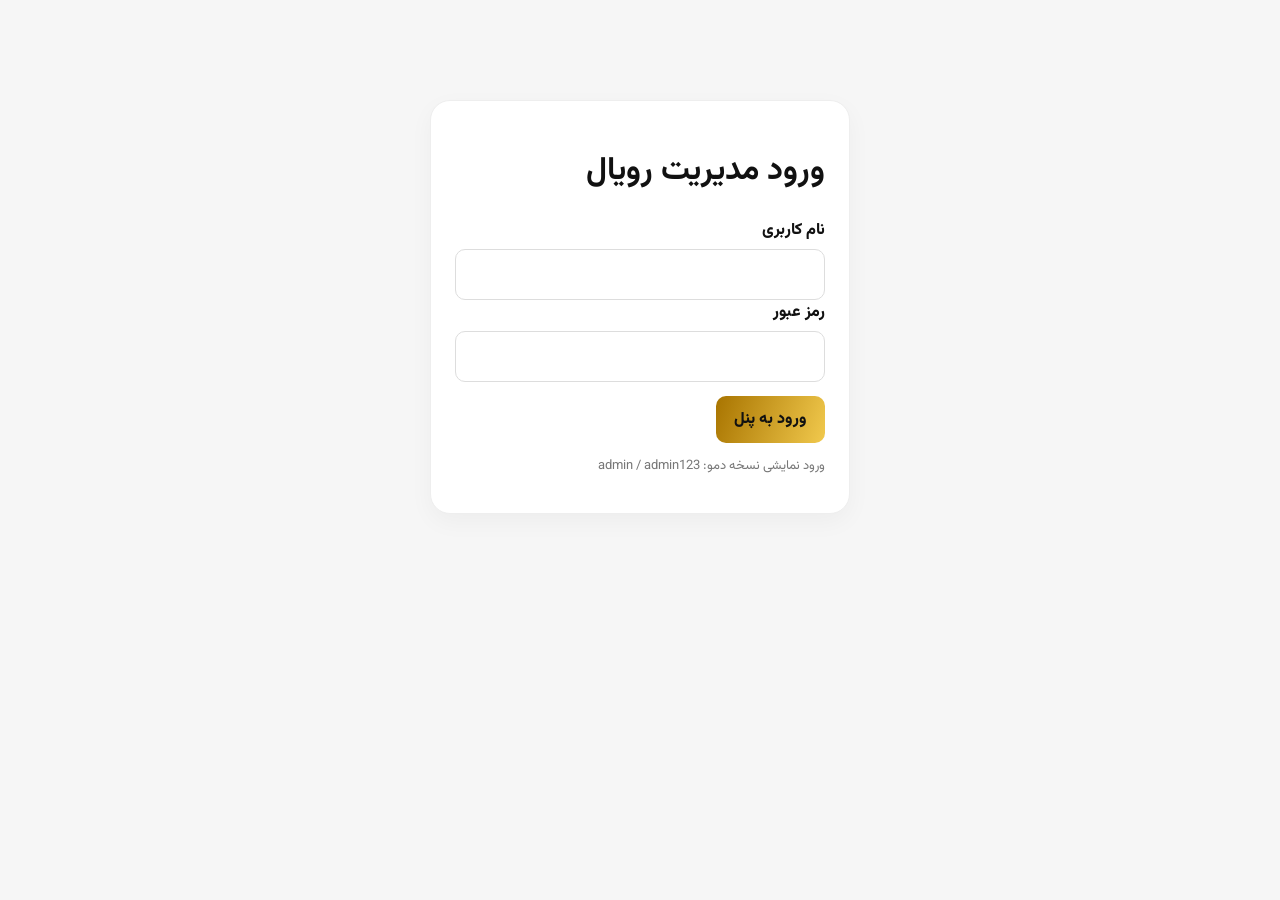
==== admin.html @ 1d859d81 "Add files via upload" ====
<!doctype html><html lang="fa" dir="rtl"><head><meta charset="utf-8"><meta name="viewport" content="width=device-width,initial-scale=1"><title>پنل مدیریت رویال</title><link rel="preconnect" href="https://fonts.googleapis.com"><link rel="preconnect" href="https://fonts.gstatic.com" crossorigin><link href="https://fonts.googleapis.com/css2?family=Vazirmatn:wght@400;500;600;700;800&display=swap" rel="stylesheet"><link rel="stylesheet" href="style.css"><style>body{background:#f6f6f6}.admin{padding:30px 0}.panel{background:#fff;border:1px solid #eee;border-radius:20px;padding:24px;margin-bottom:20px;box-shadow:0 8px 25px #0000000a}.admin h1{margin-top:0}.form-grid{display:grid;grid-template-columns:repeat(2,1fr);gap:14px}.form-grid.full{grid-template-columns:1fr}.field label{display:block;font-weight:800;margin-bottom:6px}.field input,.field textarea,.field select{width:100%;padding:12px;border:1px solid #ddd;border-radius:10px;font:inherit}.field textarea{min-height:100px}.actions{display:flex;gap:10px;flex-wrap:wrap;margin-top:14px}.btn{border:0;border-radius:10px;padding:11px 18px;font:inherit;font-weight:800;cursor:pointer}.primary{background:linear-gradient(110deg,#a87400,#f1c94d);color:#111}.danger{background:#171717;color:#fff}.post-row{display:grid;grid-template-columns:100px 1fr auto;gap:15px;align-items:center;border:1px solid #eee;padding:12px;border-radius:14px;margin:10px 0}.post-row img{width:100px;height:75px;object-fit:cover;border-radius:10px}.social-row{display:grid;grid-template-columns:1fr 2fr auto;gap:10px;margin-bottom:10px}.login{max-width:420px;margin:100px auto}.hidden{display:none!important}.hint{color:#777;font-size:13px}@media(max-width:700px){.form-grid,.social-row{grid-template-columns:1fr}.post-row{grid-template-columns:80px 1fr}.post-row .actions{grid-column:1/-1}.post-row img{width:80px;height:65px}}</style></head><body><div id="login" class="login container panel"><h1>ورود مدیریت رویال</h1><div class="field"><label>نام کاربری</label><input id="user"></div><div class="field"><label>رمز عبور</label><input id="pass" type="password"></div><div class="actions"><button class="btn primary" onclick="login()">ورود به پنل</button></div><p class="hint">ورود نمایشی نسخه دمو: admin / admin123</p></div>
<div id="dashboard" class="hidden admin container"><div class="panel"><h1>پنل مدیریت رویال</h1><p>شماره تماس، اطلاعات تماس، شبکه‌های اجتماعی و آگهی‌ها از همین‌جا قابل تغییر هستند.</p><div class="actions"><a class="btn primary" href="index.html">مشاهده سایت</a><button class="btn danger" onclick="logout()">خروج</button></div></div>
<div class="panel"><h2>اطلاعات تماس و شبکه‌های اجتماعی</h2><div class="form-grid"><div class="field"><label>شماره تماس</label><input id="phone"></div><div class="field"><label>آدرس دفتر</label><input id="address"></div></div><div class="field"><label>متن تماس</label><textarea id="contactText"></textarea></div><h3>شبکه‌های اجتماعی</h3><div id="socialEditor"></div><div class="actions"><button class="btn" onclick="addSocial()">+ افزودن شبکه اجتماعی</button><button class="btn primary" onclick="saveSettings()">ذخیره تنظیمات</button></div></div>
<div class="panel"><h2 id="postFormTitle">افزودن آگهی جدید</h2><input type="hidden" id="postId"><div class="form-grid"><div class="field"><label>عنوان ملک</label><input id="title"></div><div class="field"><label>منطقه</label><input id="location"></div><div class="field"><label>متراژ</label><input id="area"></div><div class="field"><label>تعداد خواب</label><input id="rooms"></div><div class="field"><label>قیمت</label><input id="price"></div><div class="field"><label>لینک تصویر</label><input id="image"></div></div><div class="field"><label>یا تصویر را از گوشی انتخاب کنید</label><input id="imageFile" type="file" accept="image/*"></div><div class="actions"><label><input id="featured" type="checkbox" checked> نمایش در پیشنهاد رویال</label></div><div class="actions"><button class="btn primary" onclick="savePost()">ذخیره آگهی</button><button class="btn" onclick="resetPost()">پاک کردن فرم</button></div></div>
<div class="panel"><h2>آگهی‌های موجود</h2><div id="postsList"></div></div></div><script src="admin.js"></script></body></html>
---- style.css ----
:root{--gold:#d9a928;--gold2:#f4cf55;--gold3:#ffe58a;--dark:#111;--soft:#f7f7f7;--border:#ead9a6;--shadow:0 18px 45px rgba(112,77,8,.14)}*{box-sizing:border-box}html{scroll-behavior:smooth}body{margin:0;font-family:Vazirmatn,Tahoma,sans-serif;color:var(--dark);background:#fff}.container{width:min(1180px,calc(100% - 32px));margin:auto}.site-header{position:relative;background:#fff;border-bottom:1px solid #eee;z-index:20}.nav-wrap{height:76px;display:flex;align-items:center;gap:30px}.brand{display:flex;align-items:center;gap:8px;text-decoration:none;color:#111;margin-left:auto}.brand b{display:block;font-size:25px}.brand small{display:block;font-size:8px;letter-spacing:1px;color:#a87709}.brand-mark{font-size:38px;color:var(--gold);text-shadow:0 1px 8px #e8bd42}.desktop-nav{display:flex;gap:28px}.desktop-nav a,.mobile-menu a{color:#111;text-decoration:none;font-size:14px;font-weight:600}.phone-btn,.gold-btn{background:linear-gradient(115deg,#a87400,#e6b52e,#ffd95f,#bd8609);color:#111;border:0;border-radius:12px;text-decoration:none;font-weight:800;box-shadow:0 8px 22px rgba(189,134,9,.25);cursor:pointer}.phone-btn{padding:11px 18px;margin-left:0}.menu-btn{display:none;border:0;background:none;font-size:28px}.mobile-menu{display:none;padding:16px 20px;border-top:1px solid #eee}.mobile-menu a{display:block;padding:12px 0}.hero{position:relative;padding:28px 0 0;min-height:650px;background:linear-gradient(#fff 0 60%,#fafafa 60%)}.hero-bg{height:430px;border-radius:0 0 28px 28px;background:linear-gradient(90deg,rgba(0,0,0,.05),rgba(0,0,0,.6)),url('https://images.unsplash.com/photo-1600585154340-be6161a56a0c?auto=format&fit=crop&w=1800&q=85') center/cover}.hero-content{position:absolute;top:105px;right:0;left:0;color:#fff}.hero-copy{text-align:right;max-width:600px;margin-right:auto;padding:70px 35px}.gold-line{display:block;width:90px;height:5px;background:linear-gradient(90deg,var(--gold),var(--gold3));border-radius:20px;margin-bottom:20px}.hero h1{font-size:46px;margin:0 0 12px;text-shadow:0 4px 20px #000}.hero h1 strong{color:var(--gold2)}.hero p{font-size:20px}.search-box{position:absolute;bottom:0;right:0;left:0;background:#fff;border:1px solid #e8c865;border-radius:24px;box-shadow:var(--shadow);overflow:hidden}.tabs{display:flex;border-bottom:1px solid #eee}.tab{flex:1;background:#fff;border:0;padding:18px;font-family:inherit;font-size:18px;font-weight:800;cursor:pointer}.tab.active{background:linear-gradient(100deg,#b77d00,#f0c94e,#b77d00);color:#111}.search-fields{display:grid;grid-template-columns:1fr 2fr 1fr auto;gap:12px;padding:20px}.search-fields select{height:54px;border:1px solid #ddd;border-radius:12px;background:#fff;padding:0 16px;font-family:inherit;color:#333}.gold-btn{padding:0 28px;font-family:inherit;font-size:16px}.section{padding:80px 0}.featured-section{background:#fff}.section-title{display:flex;align-items:center;justify-content:flex-start;gap:12px;margin-bottom:26px}.section-title h2{font-size:31px;margin:0}.section-title span{font-size:30px;color:var(--gold)}.property-grid{display:grid;grid-template-columns:repeat(3,1fr);gap:20px}.property-card{border:1px solid #eee;border-radius:20px;overflow:hidden;background:#fff;box-shadow:0 8px 28px rgba(0,0,0,.07);transition:.25s}.property-card:hover{transform:translateY(-5px);box-shadow:0 15px 35px rgba(174,121,0,.18)}.property-image{height:235px;position:relative;background:#ddd}.property-image img{width:100%;height:100%;object-fit:cover}.badge{position:absolute;top:14px;right:14px;background:linear-gradient(100deg,#a97400,#f3cf55);padding:7px 15px;border-radius:10px;font-weight:800}.property-body{padding:18px}.property-title{font-size:19px;font-weight:800;margin:0 0 14px}.meta{display:flex;justify-content:space-between;gap:8px;color:#666;font-size:13px}.price{margin:16px 0;font-size:17px;font-weight:900;color:#9b6c05}.card-btn{display:block;text-align:center;text-decoration:none;background:linear-gradient(110deg,#a87400,#f1c94d,#b98109);color:#111;border-radius:11px;padding:12px;font-weight:900}.outline-btn{display:block;width:380px;max-width:100%;margin:34px auto 0;text-align:center;text-decoration:none;color:#9b6c05;border:1px solid #c99927;border-radius:12px;padding:13px;font-weight:800}.about-section{background:#fafafa;padding:70px 0}.about-box{display:flex;justify-content:space-between;gap:30px;align-items:center;border:1px solid #eee;border-radius:25px;padding:40px;background:#fff}.eyebrow{color:#a77508;font-weight:900;letter-spacing:1px}.about-box h2{font-size:30px}.about-stat{width:210px;height:210px;border-radius:50%;border:2px solid #d7ae3c;display:flex;align-items:center;justify-content:center;flex-direction:column;text-align:center}.about-stat b{font-size:55px;color:var(--gold)}.contact-section{background:#101010;color:#fff;padding:75px 0;border-top:4px solid var(--gold)}.contact-grid{display:grid;grid-template-columns:1.4fr 1fr 1fr;gap:50px}.contact-grid h2{font-size:38px}.contact-grid h3{color:var(--gold2)}.big-phone{display:inline-block;color:var(--gold2);font-size:25px;font-weight:900;text-decoration:none;margin-top:20px}.social-links{display:flex;gap:10px;flex-wrap:wrap}.social-links a{display:inline-flex;width:44px;height:44px;border-radius:50%;align-items:center;justify-content:center;background:linear-gradient(130deg,#b77e00,#f4d05b);color:#111;text-decoration:none;font-weight:900}.footer-links{display:flex;flex-direction:column;gap:13px}.footer-links a{color:#fff;text-decoration:none}footer{background:linear-gradient(110deg,#9f6d00,#f0c64c,#b67c05);padding:20px;text-align:center;font-size:13px}.admin-link{position:fixed;left:15px;bottom:15px;background:#111;color:#fff;padding:8px 12px;border-radius:8px;text-decoration:none;opacity:.25}.admin-link:hover{opacity:1}@media(max-width:900px){.desktop-nav,.phone-btn{display:none}.menu-btn{display:block}.hero{min-height:650px}.hero-bg{height:390px}.hero-content{top:70px}.hero-copy{padding:55px 15px;text-align:center;margin:auto}.gold-line{margin:0 auto 15px}.hero h1{font-size:34px}.hero p{font-size:16px}.search-box{bottom:10px}.search-fields{grid-template-columns:1fr}.property-grid{grid-template-columns:repeat(2,1fr)}.contact-grid{grid-template-columns:1fr 1fr}}@media(max-width:620px){.nav-wrap{height:65px}.brand b{font-size:21px}.brand small{font-size:7px}.hero{min-height:780px}.hero-bg{height:430px;border-radius:0}.hero-content{top:50px}.hero h1{font-size:30px}.hero-copy{padding:30px 10px}.search-box{width:calc(100% - 22px)}.search-fields{padding:13px}.search-fields select,.gold-btn{height:50px}.property-grid{grid-template-columns:1fr}.section{padding:55px 0}.section-title h2{font-size:26px}.about-box{flex-direction:column;text-align:center}.contact-grid{grid-template-columns:1fr;gap:28px}.contact-grid h2{font-size:30px}.about-stat{width:150px;height:150px}.about-stat b{font-size:40px}}
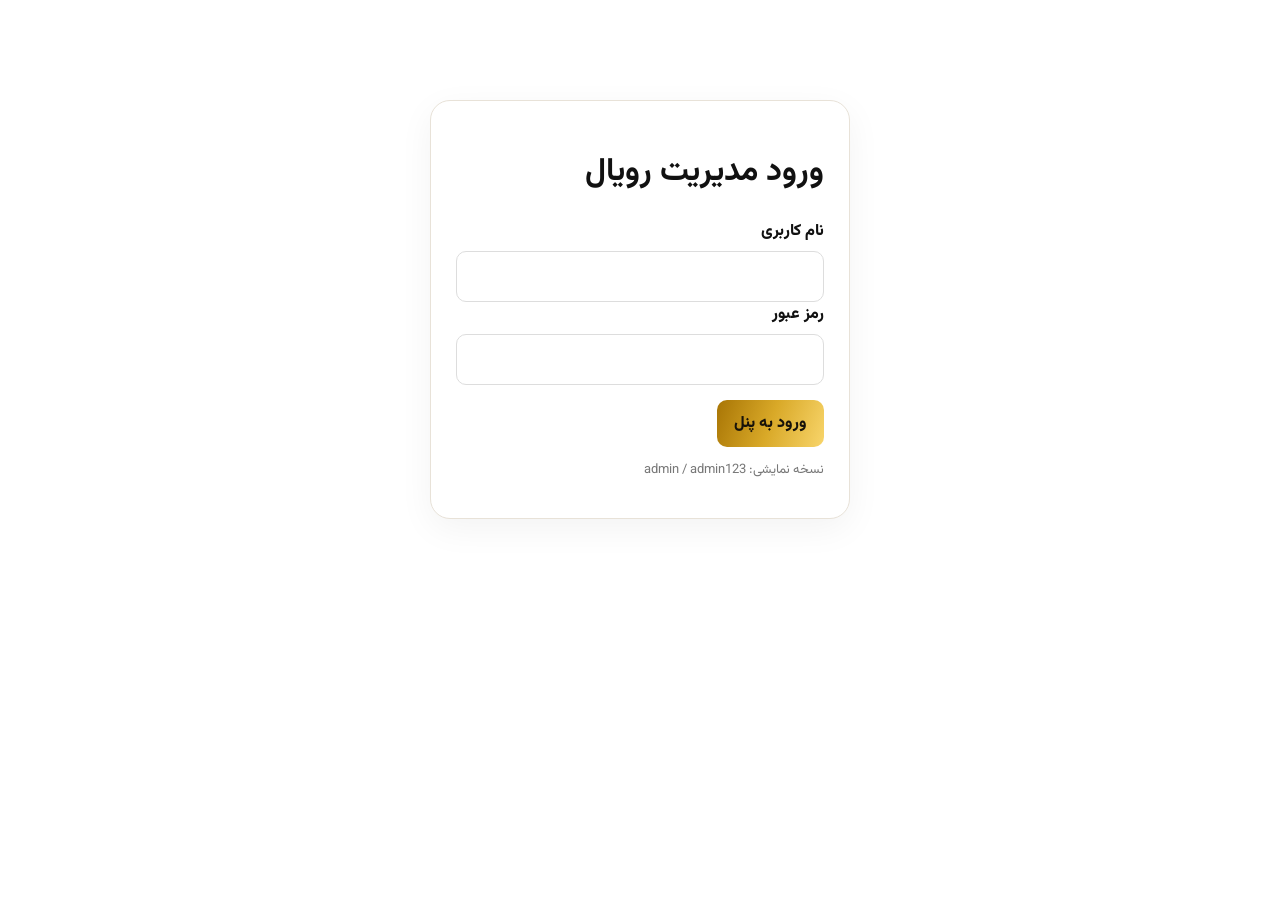
==== commit 233cee7a: "admin.html" ====
--- a/admin.html
+++ b/admin.html
@@ -1,5 +1,7 @@
-<!doctype html><html lang="fa" dir="rtl"><head><meta charset="utf-8"><meta name="viewport" content="width=device-width,initial-scale=1"><title>پنل مدیریت رویال</title><link rel="preconnect" href="https://fonts.googleapis.com"><link rel="preconnect" href="https://fonts.gstatic.com" crossorigin><link href="https://fonts.googleapis.com/css2?family=Vazirmatn:wght@400;500;600;700;800&display=swap" rel="stylesheet"><link rel="stylesheet" href="style.css"><style>body{background:#f6f6f6}.admin{padding:30px 0}.panel{background:#fff;border:1px solid #eee;border-radius:20px;padding:24px;margin-bottom:20px;box-shadow:0 8px 25px #0000000a}.admin h1{margin-top:0}.form-grid{display:grid;grid-template-columns:repeat(2,1fr);gap:14px}.form-grid.full{grid-template-columns:1fr}.field label{display:block;font-weight:800;margin-bottom:6px}.field input,.field textarea,.field select{width:100%;padding:12px;border:1px solid #ddd;border-radius:10px;font:inherit}.field textarea{min-height:100px}.actions{display:flex;gap:10px;flex-wrap:wrap;margin-top:14px}.btn{border:0;border-radius:10px;padding:11px 18px;font:inherit;font-weight:800;cursor:pointer}.primary{background:linear-gradient(110deg,#a87400,#f1c94d);color:#111}.danger{background:#171717;color:#fff}.post-row{display:grid;grid-template-columns:100px 1fr auto;gap:15px;align-items:center;border:1px solid #eee;padding:12px;border-radius:14px;margin:10px 0}.post-row img{width:100px;height:75px;object-fit:cover;border-radius:10px}.social-row{display:grid;grid-template-columns:1fr 2fr auto;gap:10px;margin-bottom:10px}.login{max-width:420px;margin:100px auto}.hidden{display:none!important}.hint{color:#777;font-size:13px}@media(max-width:700px){.form-grid,.social-row{grid-template-columns:1fr}.post-row{grid-template-columns:80px 1fr}.post-row .actions{grid-column:1/-1}.post-row img{width:80px;height:65px}}</style></head><body><div id="login" class="login container panel"><h1>ورود مدیریت رویال</h1><div class="field"><label>نام کاربری</label><input id="user"></div><div class="field"><label>رمز عبور</label><input id="pass" type="password"></div><div class="actions"><button class="btn primary" onclick="login()">ورود به پنل</button></div><p class="hint">ورود نمایشی نسخه دمو: admin / admin123</p></div>
-<div id="dashboard" class="hidden admin container"><div class="panel"><h1>پنل مدیریت رویال</h1><p>شماره تماس، اطلاعات تماس، شبکه‌های اجتماعی و آگهی‌ها از همین‌جا قابل تغییر هستند.</p><div class="actions"><a class="btn primary" href="index.html">مشاهده سایت</a><button class="btn danger" onclick="logout()">خروج</button></div></div>
-<div class="panel"><h2>اطلاعات تماس و شبکه‌های اجتماعی</h2><div class="form-grid"><div class="field"><label>شماره تماس</label><input id="phone"></div><div class="field"><label>آدرس دفتر</label><input id="address"></div></div><div class="field"><label>متن تماس</label><textarea id="contactText"></textarea></div><h3>شبکه‌های اجتماعی</h3><div id="socialEditor"></div><div class="actions"><button class="btn" onclick="addSocial()">+ افزودن شبکه اجتماعی</button><button class="btn primary" onclick="saveSettings()">ذخیره تنظیمات</button></div></div>
-<div class="panel"><h2 id="postFormTitle">افزودن آگهی جدید</h2><input type="hidden" id="postId"><div class="form-grid"><div class="field"><label>عنوان ملک</label><input id="title"></div><div class="field"><label>منطقه</label><input id="location"></div><div class="field"><label>متراژ</label><input id="area"></div><div class="field"><label>تعداد خواب</label><input id="rooms"></div><div class="field"><label>قیمت</label><input id="price"></div><div class="field"><label>لینک تصویر</label><input id="image"></div></div><div class="field"><label>یا تصویر را از گوشی انتخاب کنید</label><input id="imageFile" type="file" accept="image/*"></div><div class="actions"><label><input id="featured" type="checkbox" checked> نمایش در پیشنهاد رویال</label></div><div class="actions"><button class="btn primary" onclick="savePost()">ذخیره آگهی</button><button class="btn" onclick="resetPost()">پاک کردن فرم</button></div></div>
+<!doctype html><html lang="fa" dir="rtl"><head><meta charset="utf-8"><meta name="viewport" content="width=device-width,initial-scale=1"><title>پنل مدیریت رویال</title><link rel="preconnect" href="https://fonts.googleapis.com"><link rel="preconnect" href="https://fonts.gstatic.com" crossorigin><link href="https://fonts.googleapis.com/css2?family=Vazirmatn:wght@400;500;600;700;800&display=swap" rel="stylesheet"><link rel="stylesheet" href="style.css"><style>.admin{padding:35px 0}.panel{background:#fff;border:1px solid #e8e2d8;border-radius:20px;padding:25px;margin-bottom:20px;box-shadow:0 10px 35px rgba(0,0,0,.05)}.admin h1,.admin h2{margin-top:0}.form-grid{display:grid;grid-template-columns:repeat(2,1fr);gap:14px}.field label{display:block;font-weight:800;margin-bottom:7px}.field input,.field textarea,.field select{width:100%;padding:12px;border:1px solid #ddd;border-radius:10px;font:inherit;background:#fff}.field textarea{min-height:120px}.actions{display:flex;gap:10px;flex-wrap:wrap;margin-top:15px}.btn{border:0;border-radius:10px;padding:11px 17px;font:inherit;font-weight:800;cursor:pointer}.primary{background:linear-gradient(110deg,#a87505,#d9a928,#f8d56b);color:#17120a}.dark{background:#171717;color:#fff}.danger{background:#7b1c1c;color:#fff}.hint{color:#777;font-size:13px}.post-row{display:grid;grid-template-columns:110px 1fr auto;gap:15px;align-items:center;border:1px solid #eee;padding:12px;border-radius:14px;margin:10px 0}.post-row img{width:110px;height:78px;object-fit:cover;border-radius:10px}.social-row{display:grid;grid-template-columns:1fr 2fr auto;gap:10px;margin-bottom:10px}.login{max-width:420px;margin:100px auto}.hidden{display:none!important}.preview{display:flex;gap:8px;flex-wrap:wrap;margin-top:10px}.preview img{width:90px;height:70px;object-fit:cover;border-radius:8px}.notice{padding:12px;border-radius:10px;background:#fff8df;border:1px solid #efd47a;color:#725100}@media(max-width:700px){.form-grid,.social-row{grid-template-columns:1fr}.post-row{grid-template-columns:80px 1fr}.post-row img{width:80px;height:65px}.post-row .actions{grid-column:1/-1}}</style></head><body>
+<div id="login" class="login container panel"><h1>ورود مدیریت رویال</h1><div class="field"><label>نام کاربری</label><input id="user" autocomplete="username"></div><div class="field"><label>رمز عبور</label><input id="pass" type="password" autocomplete="current-password"></div><div class="actions"><button class="btn primary" onclick="login()">ورود به پنل</button></div><p class="hint">نسخه نمایشی: admin / admin123</p></div>
+<div id="dashboard" class="hidden admin container">
+<div class="panel"><h1>پنل مدیریت رویال</h1><p>آگهی‌ها، شماره تماس و کانال واتساپ از این بخش قابل مدیریت هستند.</p><div class="actions"><a class="btn primary" href="index.html">مشاهده سایت</a><button class="btn dark" onclick="logout()">خروج</button></div><p class="notice">این نسخه دمو برای GitHub Pages است؛ تغییرات در مرورگر ذخیره می‌شوند. برای نسخه نهایی باید به دیتابیس و سرور متصل شود.</p></div>
+<div class="panel"><h2>اطلاعات تماس</h2><div class="form-grid"><div class="field"><label>شماره تماس و واتساپ</label><input id="phone"></div><div class="field"><label>حوزه فعالیت</label><input id="activity"></div></div><div class="field"><label>متن تماس</label><textarea id="contactText"></textarea></div><div class="field"><label>لینک کانال نمونه ملک‌ها در واتساپ</label><input id="channel"></div><div class="actions"><button class="btn primary" onclick="saveSettings()">ذخیره تنظیمات</button></div></div>
+<div class="panel"><h2 id="postFormTitle">افزودن آگهی جدید</h2><input type="hidden" id="postId"><div class="form-grid"><div class="field"><label>عنوان ملک</label><input id="title"></div><div class="field"><label>موقعیت</label><input id="location"></div><div class="field"><label>متراژ / مشخصات اصلی</label><input id="area"></div><div class="field"><label>تعداد خواب</label><input id="rooms" placeholder="مثلاً 2 یا —"></div><div class="field"><label>قیمت</label><input id="price" placeholder="استعلام قیمت"></div></div><div class="field"><label>توضیحات کامل آگهی</label><textarea id="description"></textarea></div><div class="field"><label>تصاویر آگهی</label><input id="imageFiles" type="file" accept="image/*" multiple><div id="preview" class="preview"></div></div><div class="field"><label>آدرس تصویر اینترنتی، در صورت نیاز</label><input id="imageUrl" placeholder="https://..."></div><div class="actions"><label><input id="featured" type="checkbox" checked> نمایش در پیشنهاد رویال</label></div><div class="actions"><button class="btn primary" onclick="savePost()">ذخیره آگهی</button><button class="btn" onclick="resetPost()">پاک کردن فرم</button></div></div>
 <div class="panel"><h2>آگهی‌های موجود</h2><div id="postsList"></div></div></div><script src="admin.js"></script></body></html>
